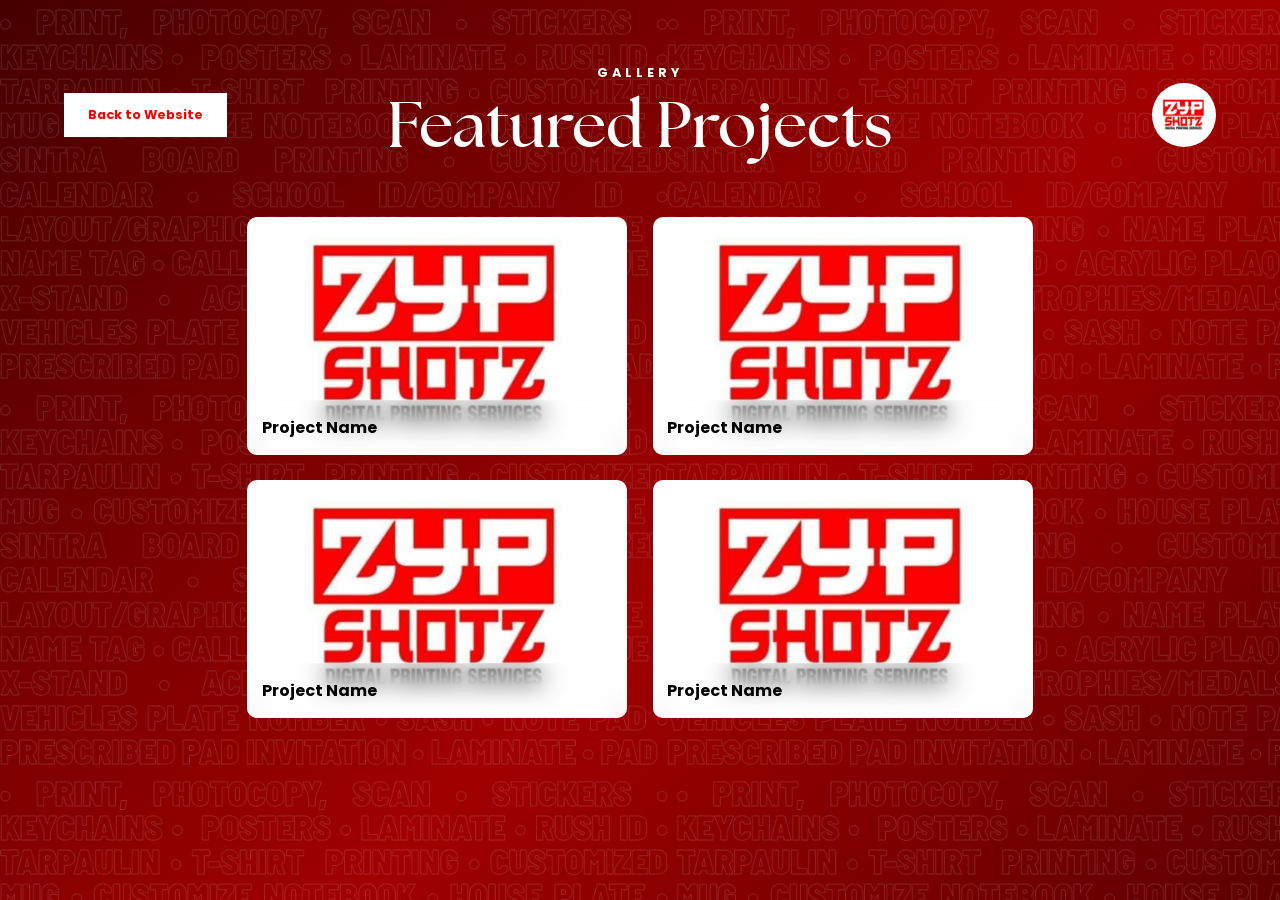
==== pages/zypshotz-gallery.html @ 94547ccc "created new page and configured links" ====
<!doctype html>
<html lang="en">
  <head>
    <meta charset="UTF-8" />
    <meta name="viewport" content="width=device-width, initial-scale=1.0" />
    <link rel="preconnect" href="https://fonts.googleapis.com" />
    <link rel="preconnect" href="https://fonts.gstatic.com" crossorigin />
    <link
      href="https://fonts.googleapis.com/css2?family=Amarante&family=Cinzel:wght@400..900&family=Poppins:ital,wght@0,100;0,200;0,300;0,400;0,500;0,600;0,700;0,800;0,900;1,100;1,200;1,300;1,400;1,500;1,600;1,700;1,800;1,900&display=swap"
      rel="stylesheet"
    />
    <link
      href="https://fonts.googleapis.com/css2?family=Comic+Neue:ital,wght@0,300;0,400;0,700;1,300;1,400;1,700&family=Poppins:ital,wght@0,100;0,200;0,300;0,400;0,500;0,600;0,700;0,800;0,900;1,100;1,200;1,300;1,400;1,500;1,600;1,700;1,800;1,900&display=swap"
      rel="stylesheet"
    />
    <link rel="icon" type="image/jpg" href="../images/zypshotz-logo.jpg" />
    <link rel="stylesheet" href="zypshotz-gallery.css" />
    <title>Zypshotz | Gallery</title>
  </head>
  <body>
    <section class="gallery-section">
      <div class="gallery-header">
        <a href="../index.html" class="back-btn"> Back to Website </a>

        <div class="gallery-title">
          <h2>GALLERY</h2>

          <h3>Featured Projects</h3>
        </div>

        <img
          src="../images/zypshotz-logo.jpg"
          alt="Company Logo"
          class="gallery-logo"
        />
      </div>

      <div class="gallery-grid">
        <article class="project-card">
          <img src="../images/zypshotz-logo.jpg" alt="Project Name" />

          <div class="project-info">
            <h4>Project Name</h4>
          </div>
        </article>

        <article class="project-card">
          <img src="../images/zypshotz-logo.jpg" alt="Project Name" />

          <div class="project-info">
            <h4>Project Name</h4>
          </div>
        </article>

        <article class="project-card">
          <img src="../images/zypshotz-logo.jpg" alt="Project Name" />

          <div class="project-info">
            <h4>Project Name</h4>
          </div>
        </article>

        <article class="project-card">
          <img src="../images/zypshotz-logo.jpg" alt="Project Name" />

          <div class="project-info">
            <h4>Project Name</h4>
          </div>
        </article>
      </div>
    </section>
    <script src="zypshotz-gallery.js"></script>
  </body>
</html>
---- pages/zypshotz-gallery.css ----
* {
  margin: 0;
  padding: 0;
  box-sizing: border-box;
}

@font-face {
  font-family: 'Seasons';
  src: url(../fonts/The\ Seasons\ Bold.ttf);
}

:root {
  --color-primary: #ffffff;
  --color-secondary: #000000;
  --color-text: #ff0000;
}

body {
  min-height: 100vh;
  font-family: 'Poppins', sans-serif;
  font-size: 16px;
  background: url('../images/background.png');
  background-repeat: no-repeat;
  background-attachment: fixed;
  background-size: cover;
  scroll-behavior: smooth;
}

.gallery-section {
  min-height: 100vh;
  width: 100%;
  padding: clamp(2rem, 5vw, 5rem) clamp(1rem, 5vw, 4rem);
}

.gallery-header {
  display: grid;
  grid-template-columns:
    1fr
    auto
    1fr;

  align-items: center;
  gap: 1rem;
  margin-bottom: clamp(2rem, 4vw, 4rem);
}

.back-btn {
  justify-self: start;
  display: inline-flex;
  align-items: center;
  justify-content: center;
  padding: clamp(0.7rem, 1vw, 1rem) clamp(0.9rem, 2vw, 1.5rem);
  background: #fff;
  color: var(--color-text);
  text-decoration: none;
  font-size: clamp(0.7rem, 1vw, 0.9rem);
  font-weight: 700;
  transition: 0.3s;
}

.back-btn:hover {
  opacity: 0.8;
  transform: translateY(-6px);
  box-shadow: 0 8px 20px rgba(0, 0, 0, 0.15);
}

.gallery-title {
  text-align: center;
}

.gallery-title h2 {
  font-size: clamp(0.8rem, 1vw, 1.1rem);
  letter-spacing: 4px;
  font-weight: 700;
  color: var(--color-primary);
}

.gallery-title h3 {
  font-family: 'Seasons', sans-serif;
  font-size: clamp(2rem, 6vw, 4rem);
  font-weight: 400;
  color: var(--color-primary);
}

.gallery-logo {
  justify-self: end;
  width: clamp(50px, 5vw, 70px);
  height: clamp(50px, 5vw, 70px);
  object-fit: contain;
  border-radius: 100%;
}

.gallery-grid {
  display: grid;
  grid-template-columns: repeat(auto-fit, minmax(320px, 380px));
  justify-content: center;
  gap: clamp(1.2rem, 2vw, 2rem);
}

.project-card {
  position: relative;
  overflow: hidden;
  border-radius: 10px;
  transition: 0.35s;
}

.project-card:hover {
  transform: translateY(-6px);
}

.project-card img {
  width: 100%;
  aspect-ratio: 16/10;
  object-fit: cover;
  display: block;
  transition: 0.35s;
}

.project-card:hover img {
  transform: scale(1.05);
}

.project-info {
  position: absolute;
  left: 0;
  right: 0;
  bottom: 0;
  padding: clamp(0.9rem, 1vw, 1.2rem);
  backdrop-filter: blur(12px);
  -webkit-backdrop-filter: blur(12px);
  background: rgba(255, 255, 255, 0.18);
  border-top: 1px solid rgba(255, 255, 255, 0.2);
}

.project-info h4 {
  color: #000000;
  font-size: clamp(1rem, 1.2vw, 1.4rem);
  font-weight: 700;
}

@media (max-width: 992px) {
  .gallery-grid {
    grid-template-columns: repeat(2, minmax(280px, 360px));
  }
}

@media (max-width: 768px) {
  .gallery-header {
    grid-template-columns: 1fr;
    text-align: center;
    justify-items: center;
  }

  .back-btn {
    justify-self: center;
  }

  .gallery-logo {
    justify-self: center;
  }

  .gallery-grid {
    grid-template-columns: minmax(280px, 360px);
  }
}
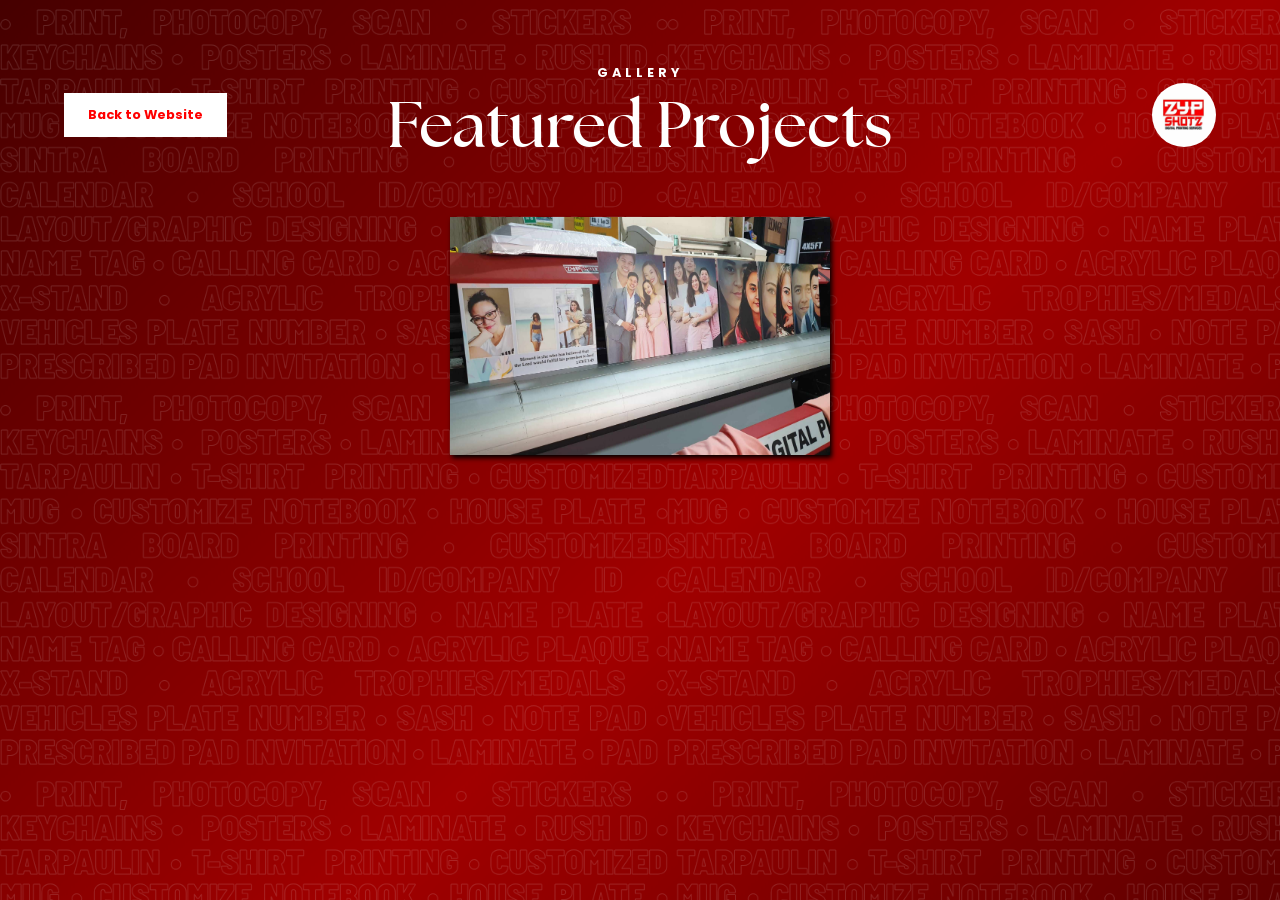
==== commit f16706ae: "configure text card images" ====
--- a/pages/zypshotz-gallery.html
+++ b/pages/zypshotz-gallery.html
@@ -36,37 +36,12 @@
       </div>
 
       <div class="gallery-grid">
-        <article class="project-card">
-          <img src="../images/zypshotz-logo.jpg" alt="Project Name" />
-
-          <div class="project-info">
-            <h4>Project Name</h4>
-          </div>
-        </article>
-
-        <article class="project-card">
-          <img src="../images/zypshotz-logo.jpg" alt="Project Name" />
-
-          <div class="project-info">
-            <h4>Project Name</h4>
-          </div>
-        </article>
-
-        <article class="project-card">
-          <img src="../images/zypshotz-logo.jpg" alt="Project Name" />
-
-          <div class="project-info">
-            <h4>Project Name</h4>
-          </div>
-        </article>
-
-        <article class="project-card">
-          <img src="../images/zypshotz-logo.jpg" alt="Project Name" />
-
-          <div class="project-info">
-            <h4>Project Name</h4>
-          </div>
-        </article>
+        <div class="project-card">
+          <img
+            src="../images/products/sintraboard.jpg"
+            alt="Zypshotz Project"
+          />
+        </div>
       </div>
     </section>
     <script src="zypshotz-gallery.js"></script>
--- a/pages/zypshotz-gallery.css
+++ b/pages/zypshotz-gallery.css
@@ -100,7 +100,7 @@
 .project-card {
   position: relative;
   overflow: hidden;
-  border-radius: 10px;
+  box-shadow: 2px 3px 5px rgb(0, 0, 0);
   transition: 0.35s;
 }
 
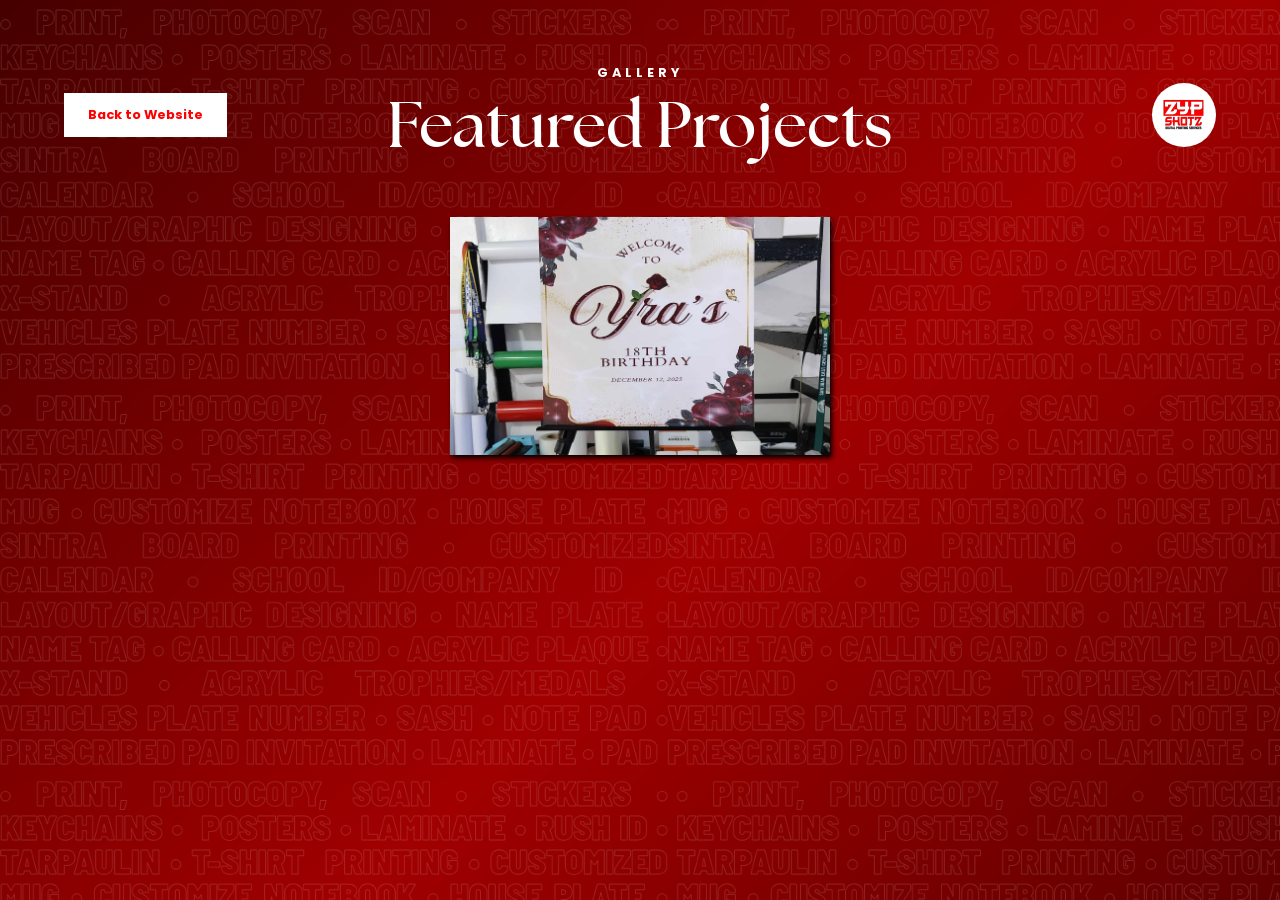
==== commit 3fc0e19f: "added new images" ====
--- a/pages/zypshotz-gallery.html
+++ b/pages/zypshotz-gallery.html
@@ -38,7 +38,7 @@
       <div class="gallery-grid">
         <div class="project-card">
           <img
-            src="../images/products/sintraboard.jpg"
+            src="../images/products/sintra-board.jpg"
             alt="Zypshotz Project"
           />
         </div>
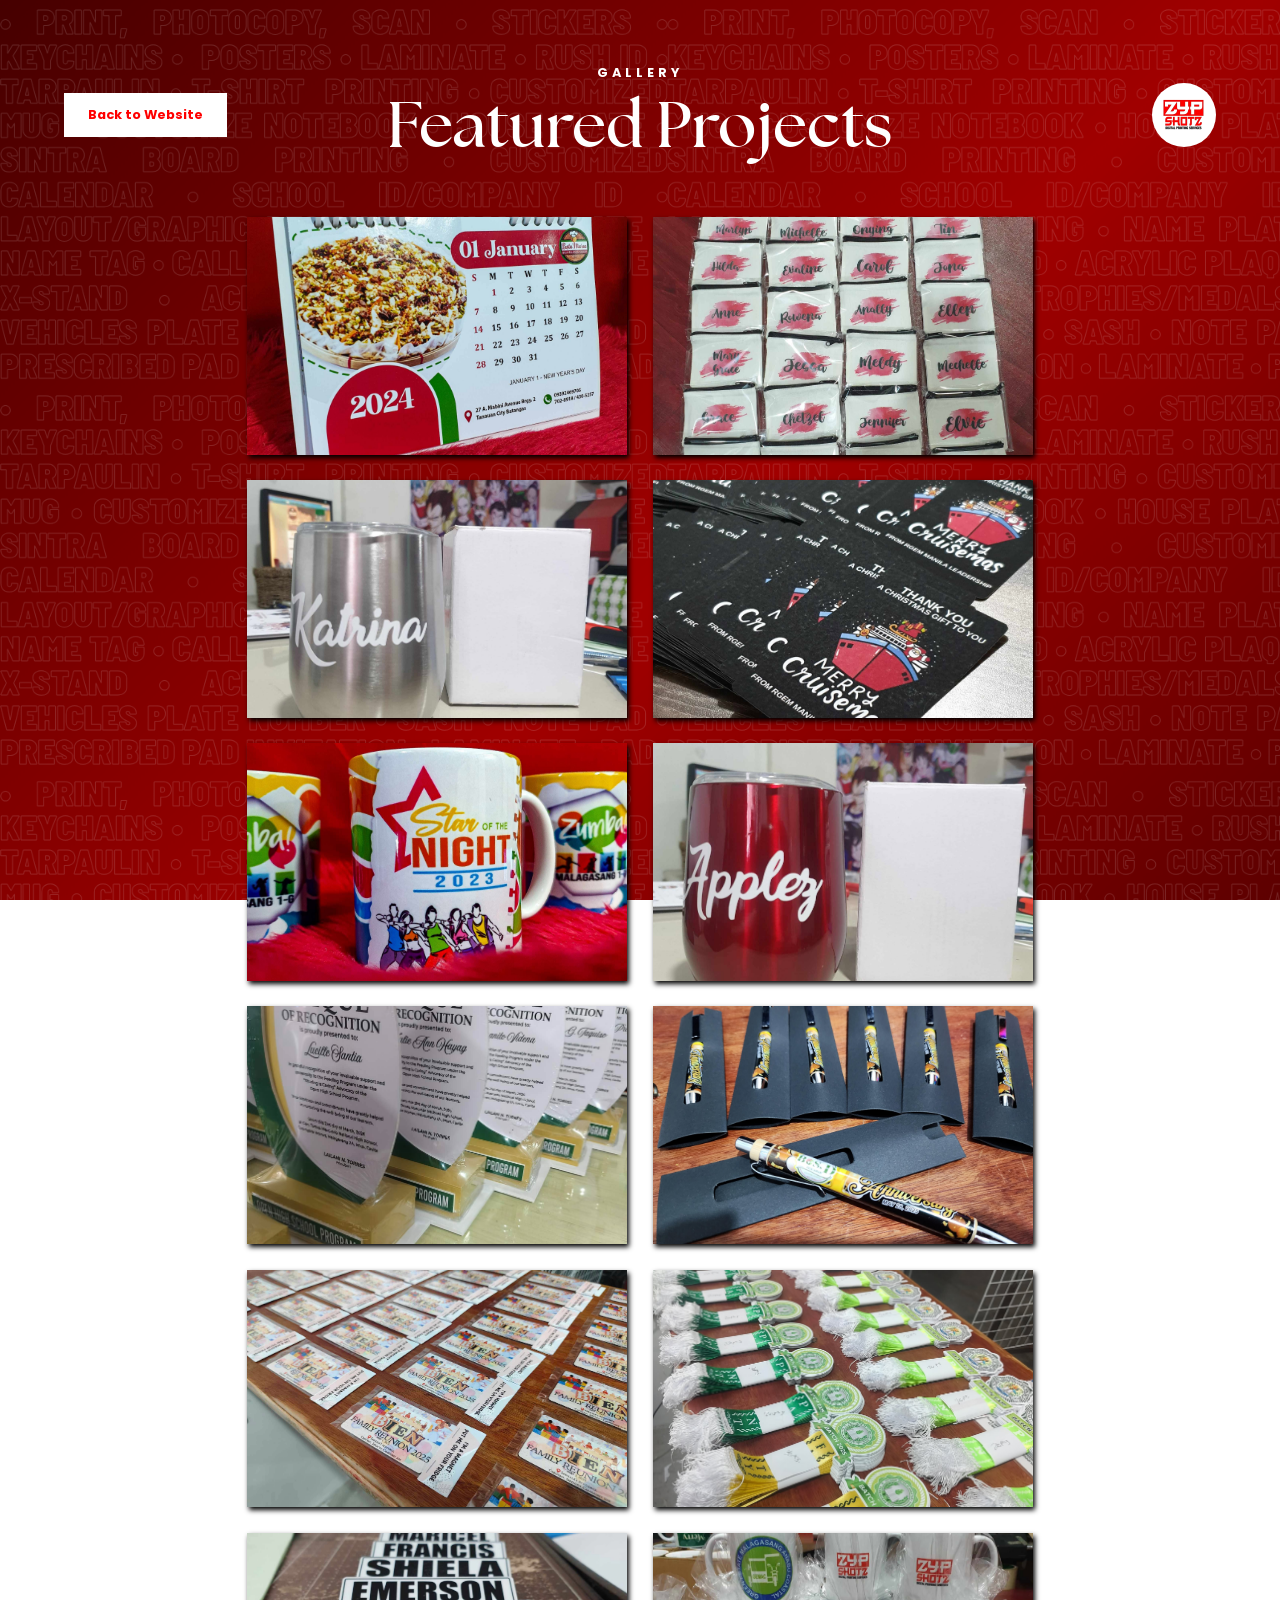
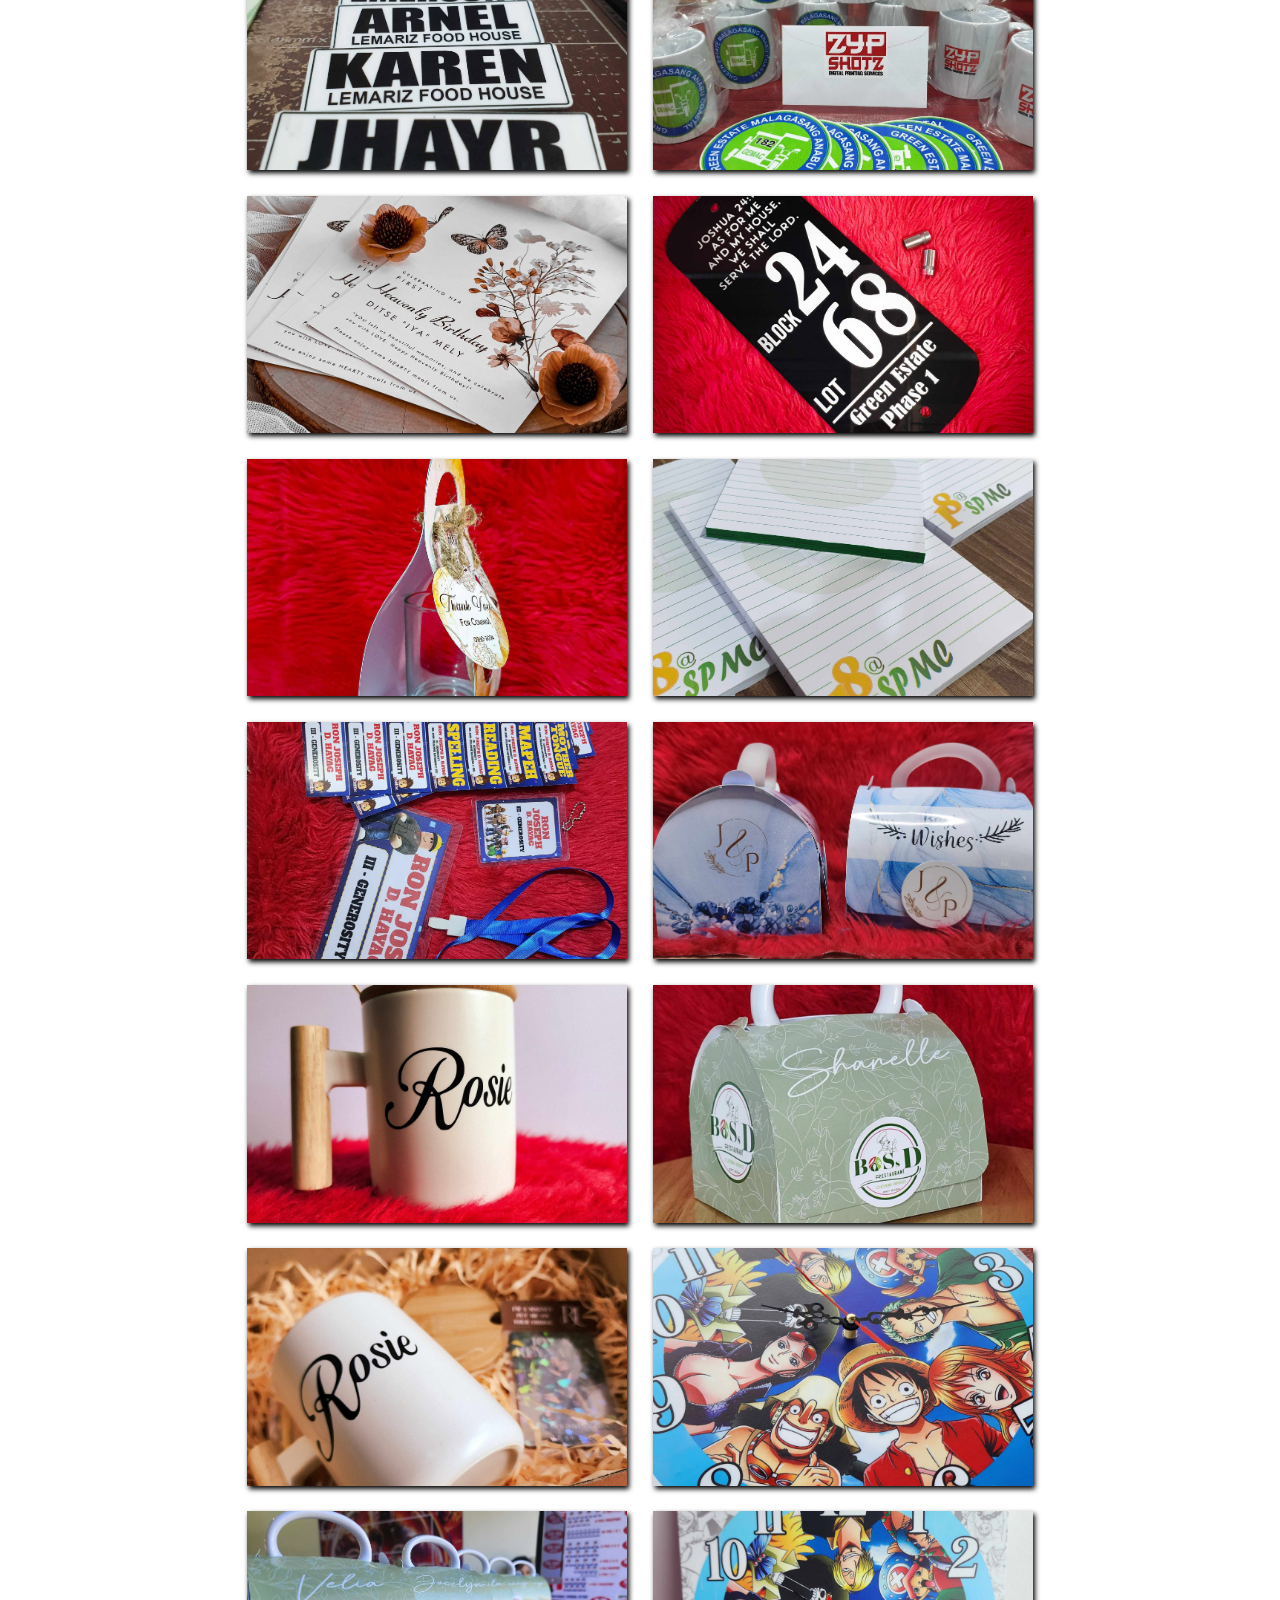
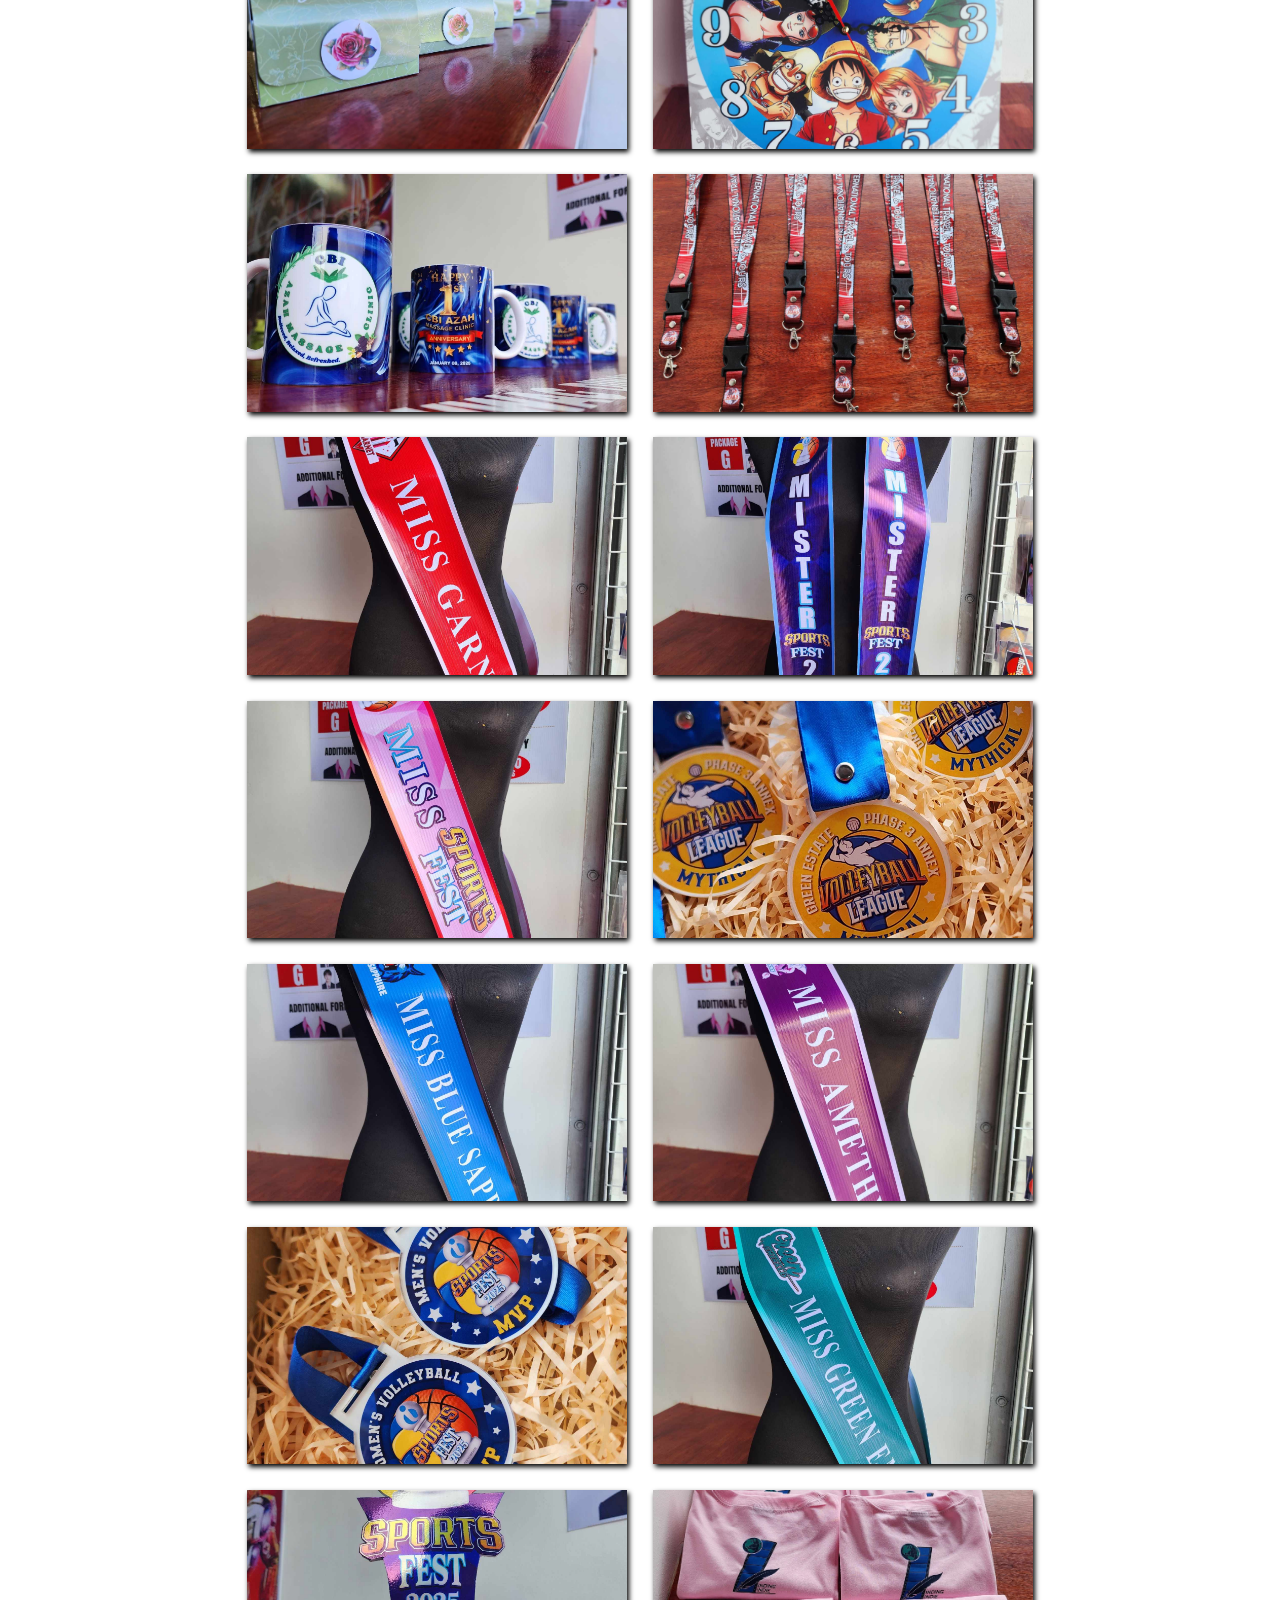
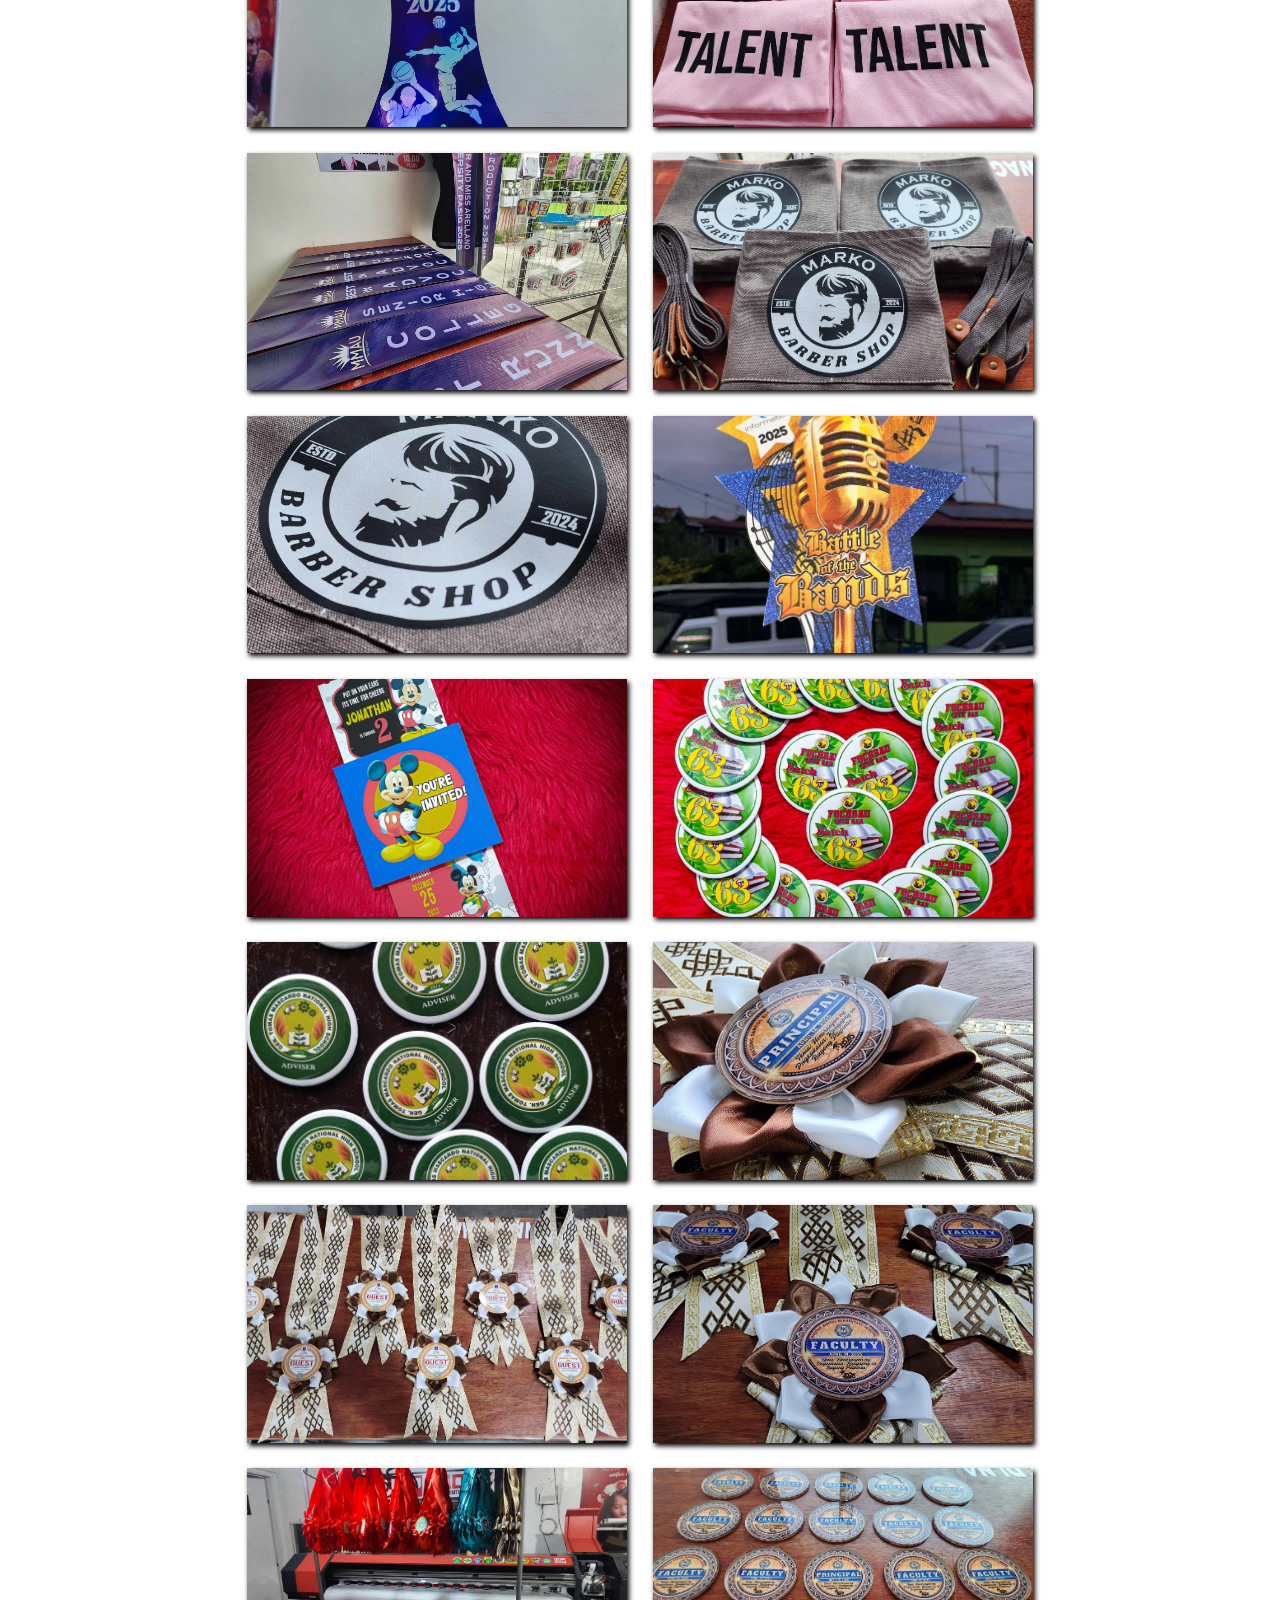
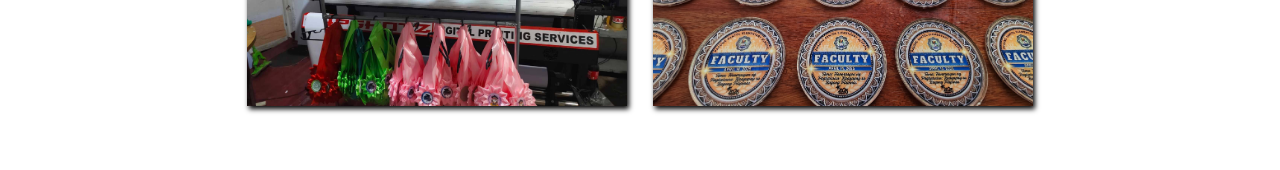
==== commit 6bb150f9: "added gallery images" ====
--- a/pages/zypshotz-gallery.html
+++ b/pages/zypshotz-gallery.html
@@ -37,10 +37,195 @@
 
       <div class="gallery-grid">
         <div class="project-card">
-          <img
-            src="../images/products/sintra-board.jpg"
-            alt="Zypshotz Project"
-          />
+          <img src="../images/gallery/img1.jpg" alt="Zypshotz Project" />
+        </div>
+
+        <div class="project-card">
+          <img src="../images/gallery/img2.jpg" alt="Zypshotz Project" />
+        </div>
+
+        <div class="project-card">
+          <img src="../images/gallery/img3.jpg" alt="Zypshotz Project" />
+        </div>
+
+        <div class="project-card">
+          <img src="../images/gallery/img4.jpg" alt="Zypshotz Project" />
+        </div>
+
+        <div class="project-card">
+          <img src="../images/gallery/img5.jpg" alt="Zypshotz Project" />
+        </div>
+
+        <div class="project-card">
+          <img src="../images/gallery/img6.jpg" alt="Zypshotz Project" />
+        </div>
+
+        <div class="project-card">
+          <img src="../images/gallery/img7.jpg" alt="Zypshotz Project" />
+        </div>
+
+        <div class="project-card">
+          <img src="../images/gallery/img8.jpg" alt="Zypshotz Project" />
+        </div>
+
+        <div class="project-card">
+          <img src="../images/gallery/img9.jpg" alt="Zypshotz Project" />
+        </div>
+
+        <div class="project-card">
+          <img src="../images/gallery/img10.jpg" alt="Zypshotz Project" />
+        </div>
+
+        <div class="project-card">
+          <img src="../images/gallery/img11.jpg" alt="Zypshotz Project" />
+        </div>
+
+        <div class="project-card">
+          <img src="../images/gallery/img12.jpg" alt="Zypshotz Project" />
+        </div>
+
+        <div class="project-card">
+          <img src="../images/gallery/img13.jpg" alt="Zypshotz Project" />
+        </div>
+
+        <div class="project-card">
+          <img src="../images/gallery/img14.jpg" alt="Zypshotz Project" />
+        </div>
+
+        <div class="project-card">
+          <img src="../images/gallery/img15.jpg" alt="Zypshotz Project" />
+        </div>
+
+        <div class="project-card">
+          <img src="../images/gallery/img16.jpg" alt="Zypshotz Project" />
+        </div>
+
+        <div class="project-card">
+          <img src="../images/gallery/img17.jpg" alt="Zypshotz Project" />
+        </div>
+
+        <div class="project-card">
+          <img src="../images/gallery/img18.jpg" alt="Zypshotz Project" />
+        </div>
+
+        <div class="project-card">
+          <img src="../images/gallery/img19.jpg" alt="Zypshotz Project" />
+        </div>
+
+        <div class="project-card">
+          <img src="../images/gallery/img20.jpg" alt="Zypshotz Project" />
+        </div>
+
+        <div class="project-card">
+          <img src="../images/gallery/img21.jpg" alt="Zypshotz Project" />
+        </div>
+
+        <div class="project-card">
+          <img src="../images/gallery/img22.jpg" alt="Zypshotz Project" />
+        </div>
+
+        <div class="project-card">
+          <img src="../images/gallery/img23.jpg" alt="Zypshotz Project" />
+        </div>
+
+        <div class="project-card">
+          <img src="../images/gallery/img24.jpg" alt="Zypshotz Project" />
+        </div>
+
+        <div class="project-card">
+          <img src="../images/gallery/img25.jpg" alt="Zypshotz Project" />
+        </div>
+
+        <div class="project-card">
+          <img src="../images/gallery/img26.jpg" alt="Zypshotz Project" />
+        </div>
+
+        <div class="project-card">
+          <img src="../images/gallery/img27.jpg" alt="Zypshotz Project" />
+        </div>
+
+        <div class="project-card">
+          <img src="../images/gallery/img28.jpg" alt="Zypshotz Project" />
+        </div>
+
+        <div class="project-card">
+          <img src="../images/gallery/img29.jpg" alt="Zypshotz Project" />
+        </div>
+
+        <div class="project-card">
+          <img src="../images/gallery/img30.jpg" alt="Zypshotz Project" />
+        </div>
+
+        <div class="project-card">
+          <img src="../images/gallery/img31.jpg" alt="Zypshotz Project" />
+        </div>
+
+        <div class="project-card">
+          <img src="../images/gallery/img32.jpg" alt="Zypshotz Project" />
+        </div>
+
+        <div class="project-card">
+          <img src="../images/gallery/img33.jpg" alt="Zypshotz Project" />
+        </div>
+
+        <div class="project-card">
+          <img src="../images/gallery/img34.jpg" alt="Zypshotz Project" />
+        </div>
+
+        <div class="project-card">
+          <img src="../images/gallery/img35.jpg" alt="Zypshotz Project" />
+        </div>
+
+        <div class="project-card">
+          <img src="../images/gallery/img36.jpg" alt="Zypshotz Project" />
+        </div>
+
+        <div class="project-card">
+          <img src="../images/gallery/img37.jpg" alt="Zypshotz Project" />
+        </div>
+
+        <div class="project-card">
+          <img src="../images/gallery/img38.jpg" alt="Zypshotz Project" />
+        </div>
+
+        <div class="project-card">
+          <img src="../images/gallery/img39.jpg" alt="Zypshotz Project" />
+        </div>
+
+        <div class="project-card">
+          <img src="../images/gallery/img40.jpg" alt="Zypshotz Project" />
+        </div>
+
+        <div class="project-card">
+          <img src="../images/gallery/img41.jpg" alt="Zypshotz Project" />
+        </div>
+
+        <div class="project-card">
+          <img src="../images/gallery/img42.jpg" alt="Zypshotz Project" />
+        </div>
+
+        <div class="project-card">
+          <img src="../images/gallery/img43.jpg" alt="Zypshotz Project" />
+        </div>
+
+        <div class="project-card">
+          <img src="../images/gallery/img44.jpg" alt="Zypshotz Project" />
+        </div>
+
+        <div class="project-card">
+          <img src="../images/gallery/img45.jpg" alt="Zypshotz Project" />
+        </div>
+
+        <div class="project-card">
+          <img src="../images/gallery/img46.jpg" alt="Zypshotz Project" />
+        </div>
+
+        <div class="project-card">
+          <img src="../images/gallery/img47.jpg" alt="Zypshotz Project" />
+        </div>
+
+        <div class="project-card">
+          <img src="../images/gallery/img48.jpg" alt="Zypshotz Project" />
         </div>
       </div>
     </section>
